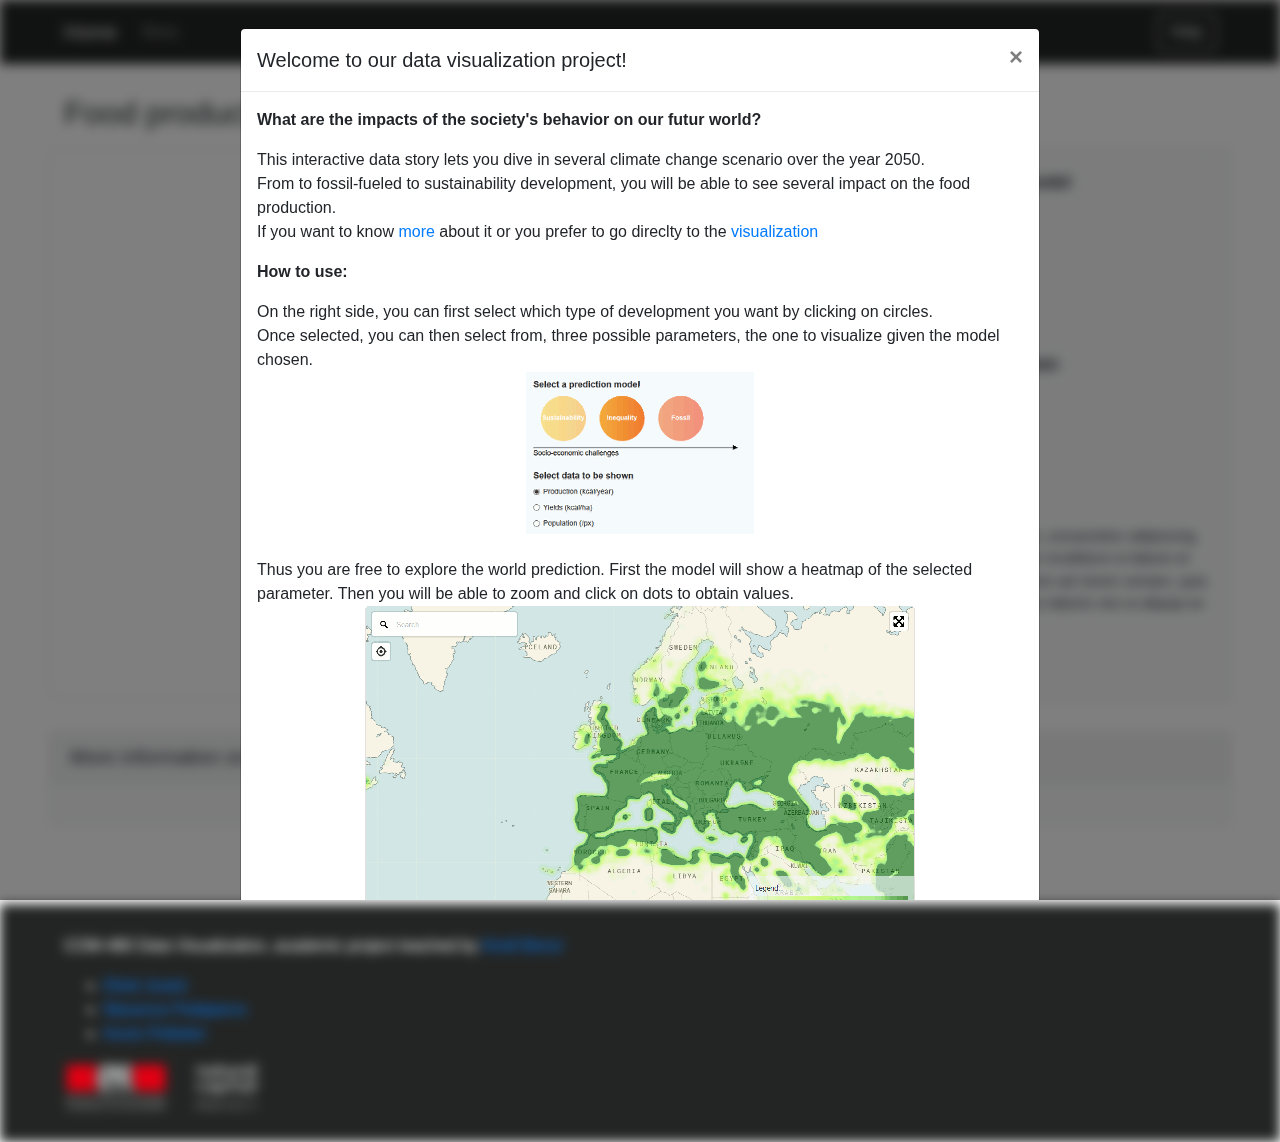
==== index.html @ b072658d "green road explication" ====
<!doctype html>
<html lang="en">

<head>
	<meta charset="utf-8">
	<meta http-equiv="content-type" content="text/html; charset=utf-8">
	<meta name="viewport" content="width=device-width, initial-scale=1.0">

	<title>Food production in 2050</title>
	<meta name="author" content="Eliott Joulot, Maxence Petitpierre, Kevin Pelletier">
 
	<link rel="stylesheet" href="style.css">

	<!-- Bootstrap -->
	<link rel="stylesheet" href="https://maxcdn.bootstrapcdn.com/bootstrap/4.0.0/css/bootstrap.min.css" integrity="sha384-Gn5384xqQ1aoWXA+058RXPxPg6fy4IWvTNh0E263XmFcJlSAwiGgFAW/dAiS6JXm" crossorigin="anonymous">
  	<script src="https://ajax.googleapis.com/ajax/libs/jquery/3.2.1/jquery.min.js"></script>
  	<script src="https://cdnjs.cloudflare.com/ajax/libs/popper.js/1.12.6/umd/popper.min.js"></script>
  	<script src="https://maxcdn.bootstrapcdn.com/bootstrap/4.0.0/js/bootstrap.min.js"></script>

	<!-- Mapbox -->
	<script src='https://api.mapbox.com/mapbox-gl-js/v0.51.0/mapbox-gl.js'></script>
	<script src='https://api.mapbox.com/mapbox-gl-js/plugins/mapbox-gl-geocoder/v2.3.0/mapbox-gl-geocoder.min.js'></script>
	<link href='https://api.mapbox.com/mapbox-gl-js/v0.51.0/mapbox-gl.css' rel='stylesheet' />
	<link rel='stylesheet' href='https://api.mapbox.com/mapbox-gl-js/plugins/mapbox-gl-geocoder/v2.3.0/mapbox-gl-geocoder.css' type='text/css' />


	<script type="text/javascript">
		// Define the default visualisation
        //window.onload = defaultSSP();
    </script>

</head>

<body>
<div class="page_container">

	<nav class="navbar navbar-expand-lg navbar-dark">
		<a class="navbar-brand" href="index.html">Home</a>
		<button class="navbar-toggler" type="button" data-toggle="collapse" data-target="#collapsibleNavbar">
			<span class="navbar-toggler-icon"></span>
		</button>
		
		<div class="collapse navbar-collapse" id="collapsibleNavbar">
			<ul class="navbar-nav mr-auto">
				<li class="nav-item">
					<a class="nav-link" href="info.html">Story</a>
				</li>
			</ul>
			<form class="form-inline my-2 my-lg-0">
				<button class="btn btn-outline-light my-2 my-sm-0" type="button" data-toggle="modal" data-target=".help-modal">Help</button>
			</form>
		</div>
	</nav>


	<div class="content">
		<h2> Food production in 2050 </h2>
		
		<p id="title"></p>

		<div class="row">
			
			<div class="col-xs-12 col-sm-8 container map-container" style="padding: 0px 20px 0px 0px; background-color: white">
				
				<div id='map' style='width: 100%; height: 100%;border-radius: 6px;border: 1px solid #dedddd;'>
				
				</div>
			</div>

			<div class="col col-sm-4 card bg-light container" style="height: auto;">
				<!-- <h5 class="card-header">Settings</h5> -->
				<div class="card-body">
					<form>
						<div class="form-group" style="margin-bottom: 10px">
							<label for="FormControlSelect">Select a prediction model</label>
							<svg id="svg_menu"></svg>
						</div>

						<div class="form-group" style="margin-bottom: 20px">
							<label for="FormControlSelect">Select data to be shown</label>
							<div class="form-check" style="margin-bottom: 10px">
								<input class="form-check-input" type="radio" name="scenario" id="ssp1" value="calories" checked>
								<label class="form-check-label" for="ssp1">Production</label>
							</div>
							<div class="form-check" style="margin-bottom: 10px">
								<input class="form-check-input" type="radio" name="scenario" id="ssp2" value="yields">
								<label class="form-check-label" for="ssp2">Yields</label>
							</div>
							<div class="form-check" style="margin-bottom: 10px">
								<input class="form-check-input" type="radio" name="scenario" id="ssp3" value="population">
								<label class="form-check-label" for="ssp3">Population</label>
							</div>
						</div>

						<div class="form-group" style="margin-bottom: 10px;">
							<label for="FormControlSelect">Information</label>
							<p style="height: 140px;overflow: scroll;font-size: 15px;">
									Lorem ipsum dolor sit amet, consectetur adipiscing elit, sed do eiusmod tempor incididunt ut labore et dolore magna aliqua. Ut enim ad minim veniam, quis nostrud exercitation ullamco laboris nisi ut aliquip ex ea commodo consequat.
							</p>
						</div>

					</form>
				</div>
			</div>
			
		</div>


		<div class="row">

			<div  class="col card bg-light container info-container" style="height: auto;">
				
				<h5 class="card-header">More information on the predictions</h5>
				<div  class="card-body sub-card ">


					<div class="col anyClass" style="padding: 0px;">				
						<div class="SSP" id="SSP1">
								<h4>
									Sustainability—Taking the green road
								</h4>
		
								<div class="row">
									<p class="col col-sm-7">
										<strong>The world shifts gradually, but pervasively, toward a more sustainable path</strong>, emphasizing more inclusive development that respects perceived environmental boundaries. 
										<br>Increasing evidence of and accounting for the social, cultural, and economic costs of environmental degradation and inequality drive this shift. 
										<br><br><strong>Management of the global commons slowly improves</strong>, facilitated by increasingly effective and persistent cooperation and collaboration of local, national, and international organizations and institutions, the private sector, and civil society. Educational and health investments accelerate the demographic transition, leading to a relatively low population. 
										<br>Beginning with current high-income countries, the emphasis on economic growth shifts toward a broader emphasis on human well-being, even at the expense of somewhat slower economic growth over the longer term. Driven by an increasing commitment to achieving development goals, <strong>inequality is reduced both across and within countries</strong>. Investment in environmental technology and changes in tax structures lead to improved resource efficiency, reducing overall energy and resource use and improving environmental conditions over the longer term. Increased investment, financial incentives and changing perceptions make renewable energy more attractive. Consumption is oriented toward low material growth and lower resource and energy intensity.
									</p>
									
									<div class="col col-sm-5 anyClass" style="padding: 0px;padding-left: 20px;margin-top: 20px;">
											<img src="img/sustainable.jpg" alt="Sustainable Landscape" style="height: 300px;"> 
									</div>
								</div>
								
						</div>
		
						<div class="SSP" id="SSP2">
							<h4>
								Middle of the road
							</h4>
		
							<p>
								The world follows a path in which social, economic, and technological trends do not shift markedly from historical patterns. Development and income growth proceeds unevenly, with some countries making relatively good progress while others fall short of expectations. Most economies are politically stable. Globally connected markets function imperfectly. Global and national institutions work toward but make slow progress in achieving sustainable development goals, including improved living conditions and access to education, safe water, and health care. Technological development proceeds apace, but without fundamental breakthroughs.
							</p>
						</div>
		
						<div class="SSP" id="SSP3">
							<h4>
								Regional Rivalry – A Rocky Road
							</h4>
								A resurgent nationalism, concerns about competitiveness and security, and regional conflicts push countries to increasingly focus on domestic or, at most, regional issues. Policies shift over time to become increasingly oriented toward national and regional security issues. Countries focus on achieving energy and food security goals within their own regions at the expense of broader-based development. Investments in education and technological development decline. Economic development is slow, consumption is material-intensive, and inequalities persist or worsen over time. Population growth is low in industrialized and high in developing countries. A low international priority for addressing environmental concerns leads to strong environmental degradation in some regions.
						</div>
		
						<div class="SSP" id="SSP4">
							<h4>
								Inequality – A Road Divided 
							</h4>

							<div class="row">
								<p class="col col-sm-7">
										Highly unequal investments in human capital, combined with increasing disparities in economic opportunity and political power, lead to increasing inequalities and stratification both across and within countries. Over time, a gap widens between an internationally-connected society that contributes to knowledge- and capital-intensive sectors of the global economy, and a fragmented collection of lower-income, poorly educated societies that work in a labor intensive, low-tech economy. Social cohesion degrades and conflict and unrest become increasingly common. Technology development is high in the high-tech economy and sectors. The globally connected energy sector diversifies, with investments in both carbon-intensive fuels like coal and unconventional oil, but also low-carbon energy sources. Environmental policies focus on local issues around middle and high income 	
								</p>
								
								<div class="col col-sm-5 anyClass" style="padding: 0px;padding-left: 20px;margin-top: 20px;">
										<img src="img/inequality.jpg" alt="Inequality Landscape" style="height: 300px;"> 
								</div>
							</div>
							
						</div>
		
						<div class="SSP" id="SSP5">
							<h4>
								Fossil-fueled Development
							</h4>

							<div class="row">
								<p class="col col-sm-7">
										This world places increasing faith in competitive markets, innovation and participatory societies to produce rapid technological progress and development of human capital as the path to sustainable development. Global markets are increasingly integrated. There are also strong investments in health, education, and institutions to enhance human and social capital. At the same time, the push for economic and social development is coupled with the exploitation of abundant fossil fuel resources and the adoption of resource and energy intensive lifestyles around the world. 
									<br>All these factors lead to rapid growth of the global economy, while global population peaks and declines in the 21st century. Local environmental problems like air pollution are successfully managed. There is faith in the ability to effectively manage social and ecological systems, including by geo-engineering if necessary.
								</p>
								
								<div class="col col-sm-5 anyClass" style="padding: 0px;padding-left: 20px;margin-top: 20px;">
										<img src="img/fossil.jpg" alt="Fossil Energy Landscape" style="height: 300px;"> 
								</div>
							</div>
							
							
						</div>
		
		
					</div>

					

				</div>
			</div>
			
		</div>
	</div>


	<footer>
		<p>COM-480 Data Visualization, academic project teached by <a href="https://www.kirellbenzi.com/fr/" target="_blank">Kirell Benzi</a></p>
		<ul>
			<li><a href="https://www.linkedin.com/in/eliottjoulot/" target="_blank">Eliott Joulot</a></li>
			<li><a href="https://www.linkedin.com/in/maxence-petitpierre/?locale=en_US" target="_blank">Maxence Petitpierre</a></li>
			<li><a href="https://www.linkedin.com/in/pelletier-kevin/?locale=en_US" target="_blank">Kevin Pelletier</a></li>
		</ul>
		
		<a href="https://www.epfl.ch" target="_blank"><img src="src/images/EPFL.png" alt="EPFL" height="50" style="margin-right: 20px"></a>
		<a href="https://naturalcapitalproject.stanford.edu" target="_blank"><img src="src/images/natcap.png" alt="NatCap" height="50"></a>
	</footer>


	<script src="help_popup.js"></script>
	<script src="main.js"></script>
	<script src="lib/d3.min.js"></script>
	<script src="lib/topojson.min.js"></script>
	

</div>
</body>

<!-- Help modal -->
<div class="modal fade help-modal" tabindex="-1" role="dialog" aria-labelledby="helpModal" aria-hidden="true">
	<div class="modal-dialog modal-lg modal-dialog-centered">
		<div class="modal-content">
			<div class="modal-header">
				<h5 class="modal-title" id="exampleModalLabel">Welcome to our data visualization project!</h5>
				<button type="button" class="close" data-dismiss="modal" aria-label="Close">
				<span aria-hidden="true">&times;</span>
				</button>
			</div>
			<div class="modal-body" w3-include-html="content.html">
				<p><strong>What are the impacts of the society's behavior on our futur world?</strong></p>
				<p>
					This interactive data story lets you dive in several climate change scenario over the year 2050. 
					<br>From to fossil-fueled to sustainability development, you will be able to see several impact on the food production.
					<br>If you want to know <a href="info.html">more</a> about it or you prefer to go direclty to the <a href="index.html">visualization</a>
				</p>
				<p><strong>How to use:</strong></p>
				<p>
					On the right side, you can first select which type of development you want by clicking on circles. </br>
				    Once selected, you can then select from, three possible parameters, the one to visualize given the model chosen.</br>
					<img src="img/select_model.gif" alt="Select Model Gif" style="display: block;margin-left: auto;margin-right: auto;">
				    <br>
					Thus you are free to explore the world prediction. First the model will show a heatmap of the selected parameter. Then you will be able to zoom and click on dots to obtain values.
					<br>
					<img src="img/map_resized.gif" alt="Map Point View Gif" style="display: block;margin-left: auto;margin-right: auto;">
				</p>

			</div>

			<div class="modal-footer mr-auto">
				<p><strong>We highly recommend to use Chrome for a smoother experience.</strong></p>
			</div>
				
			<script>
				$(document).ready(function() {
					if(1) { //navigator.userAgent.indexOf("Chrome") == -1 
						
						var footer = document.createElement("div");
						footer.className = "modal-footer mr-auto";

						var chromeAdvice = document.createElement("p");
						chromeAdvice.innerHTML = "We highly recommend to use Chrome for a smoother experience."

						footer.appendChild(chromeAdvice);

						var elem = document.getElementsByClassName('modal-content');
						//elem.appendChild(footer);
					}

				});

			</script>
			
			
		</div>
	</div>
</div>




</html>
---- style.css ----
/*
This CSS governs the appearance of our site.
You can find the basic concepts of CSS here: https://developer.mozilla.org/en-US/docs/Learn/CSS/Introduction_to_CSS/How_CSS_works
*/

:root {
	--width: 90%;
	--blue: #0984e3 !important;
	--red: #e55039 !important;
	--green: #1dd1a1 !important;
	--orange: #fa983a !important;
	--yellow: #ffeaa7 !important;
	--purple: #a29bfe !important;
	--pink: #ef5777 !important;
	--asphalt: #232524 !important;
	--grey: #ececec !important;


  }

.anyClass {
  height:auto;
  overflow-y: scroll;
}

.SSP {
	/*visibility: hidden; */
	display:none;
}

.navbar {
	margin-bottom: 30px;
	padding: 0 calc((100% - var(--width))/2) !important;
	background-color: var(--asphalt);
	padding-bottom: 12px !important;
	padding-top: 12px !important;
}

.content {
	width: var(--width);
    margin-right: auto;
    margin-left: auto;
	/* background */
	background: white;
	/* default text */
	font-family: sans-serif;
	font-size: 1.1rem;
	margin-bottom: 40px;
	margin-top: 10px;
}

.container {
	border-radius: 6px;
	height: 550px;
	width: 300px;
	padding: 10px 0;
	background-color: white !important;
	padding-left: 0px;
    padding-right: 0px;
}

.container label {
	font-weight: bold;
}

.container .form-check label{
	font-weight: 500;
}

.card.container{
	padding: 0px;
}


.sub-card {
	width: auto;
}

.info-container {
	height: auto;
	text-align: justify;
	margin-top: 30px;
	height: auto;
}

.info-container p{
    font-size: 0.9em;
    margin-top: 20px;
}


.textJustify {
	text-align: justify;
	text-justify: auto;
	margin-right: 40px;
	margin-left: 30px;
	margin-top: 40px;
}

/*
LOADING ANIMATION
*/
.divGif {
	height : 100%;
	background-color: rgb(0,0,0,0.6);  /*#00000b3*/
	position : relative;
	opacity: 50%;
}
.loadingImg {
	height : 100px;
	width : 100%;
	top : 38%;
	position : sticky;
}
.loadingText {
	top : 37%;
	color : white;
	text-align:  center;
	position : relative;
	font-size:  larger;
	font-weight:  bold;
}

/*
LEGEND
*/
.legend {
	background-color: #f5f8f9a3;
    height: 80px;
    width: 274px;
    position: absolute;
    right: 0px;
	bottom: 20px;
}
.legend_title {
	color: #3b3d3e;
    padding: 10px 10px 0px 10px;
    font-size: 12px;
	font-weight: 500;
}
.legend_colors{
	width: auto;
	height: 20px; 
	margin: 4px 10px 0px 10px;
}
.legend_values{
	width: 100%; 
	overflow: hidden;
}
#legend_value_min{
	float: left;
    margin-left: 10px;
}
#legend_value_max{
	float: right;
    margin-right: 10px;
}

/*
POPUP
*/
.popup_title{
	padding-bottom: 10px;
	border-bottom: 1px solid #ddd;
}
.popup_value{
	font-size: 1.3em;
	padding-top: 4px;
	margin-bottom: 4px;
}

.form-check{
	font-size: 0.9rem;
}

/* SVG Menu */

#svg_menu {
	width: 100%;
	height: 130px;
	background-color: #f8f9fa;
}

.stop-left1 {
	stop-color: #F8D147;  /* Indigo */
}
.stop-right1 {
	stop-color: #F5B13F;  /* Teal */
}
.stop-left2 {
	stop-color: #F3AB3D;  /* Indigo */
}
.stop-right2 {
	stop-color: #EF7930;  /* Teal */
}
.stop-left3 {
	stop-color: #EE732F;  /* Indigo */
}
.stop-right3 {
	stop-color: #EC4826;  /* Teal */
}
.filled1 {
	fill: url(#gradient1);
}
.filled2 {
	fill: url(#gradient2);
}
.filled3 {
	fill: url(#gradient3);
}

.filled1, .filled2, .filled3 {
	opacity: 0.6;
	/*fill : blue;*/
	cursor: pointer;
}

.svg_circle_click {
	opacity: 1;
}

.circle_text {
	fill: white;
	text-anchor: middle;
	alignment-baseline: middle;
	dominant-baseline: middle;
	font-size: 13px;
	cursor: pointer;
	font-weight: bold;
}

.legend_txt {
	color: black;
	text-align: center;
	font-size: 14px;
}

.story {
	width: 600px;
	margin-left: 28%;
}

.figure_legend {
	margin-left: 35%;
	position: inherit;
}

body.modal-open .page_container{
    -webkit-filter: blur(6px);
    -moz-filter: blur(6px);
    -o-filter: blur(6px);
    -ms-filter: blur(6px);
    filter: blur(6px);
}

footer {
	color: white;
	height: auto;
	margin-top: 80px;
	padding: 30px calc((100% - var(--width))/2) !important;
	background-color: var(--asphalt);
}
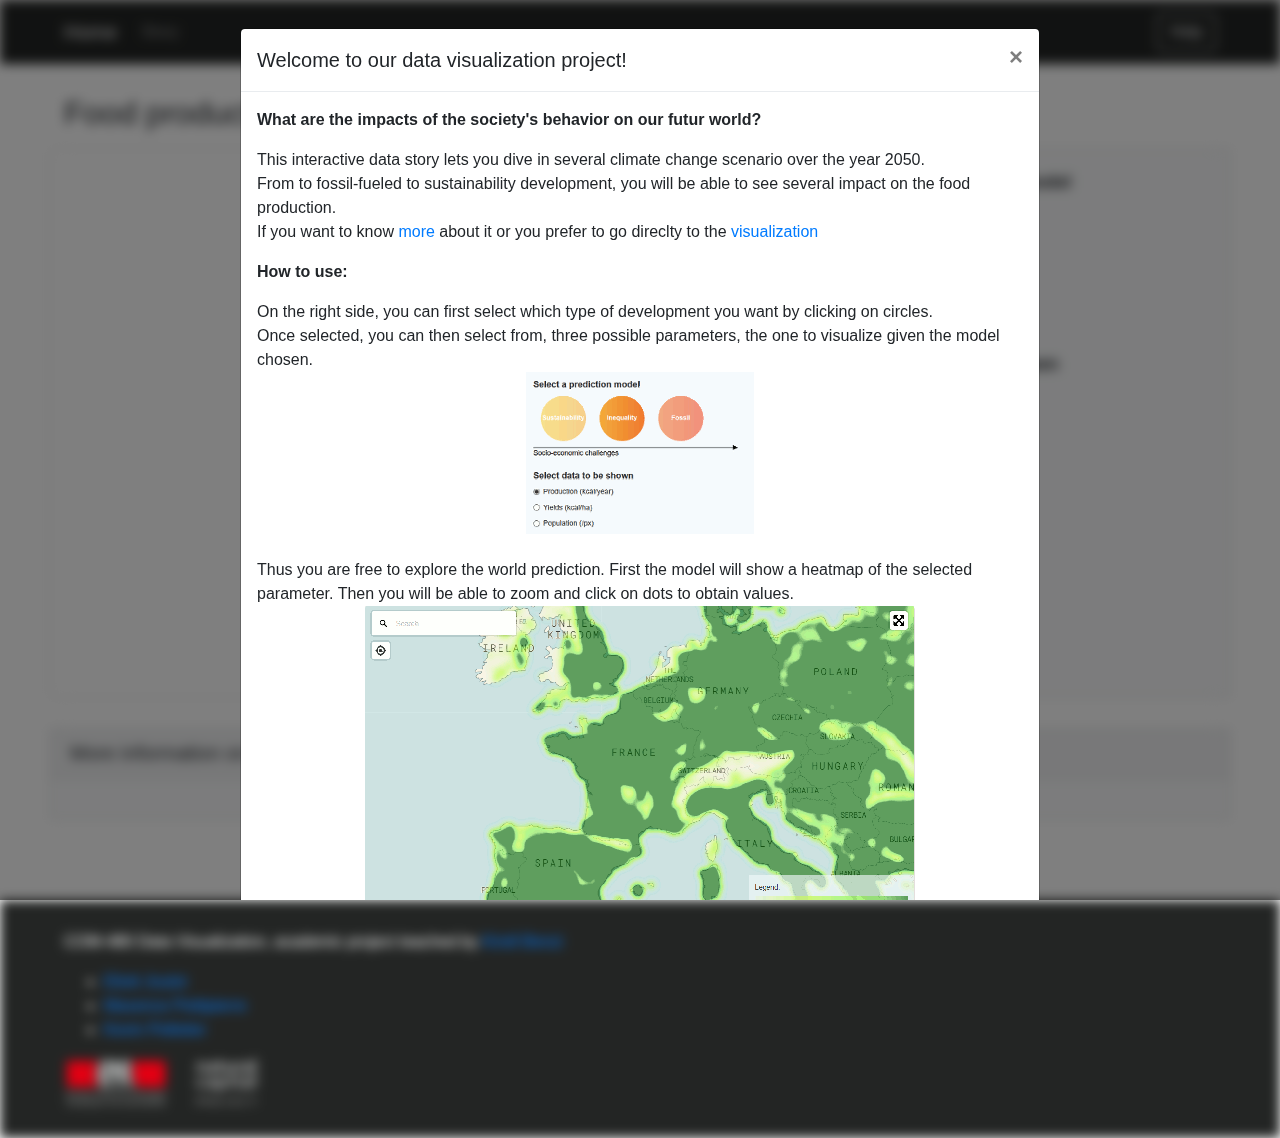
==== commit efe8dc99: "Update index.html" ====
--- a/index.html
+++ b/index.html
@@ -94,8 +94,14 @@
 
 						<div class="form-group" style="margin-bottom: 10px;">
 							<label for="FormControlSelect">Information</label>
-							<p style="height: 140px;overflow: scroll;font-size: 15px;">
-									Lorem ipsum dolor sit amet, consectetur adipiscing elit, sed do eiusmod tempor incididunt ut labore et dolore magna aliqua. Ut enim ad minim veniam, quis nostrud exercitation ullamco laboris nisi ut aliquip ex ea commodo consequat.
+							<p class="SSP" id="SSP1" style="height: 140px;overflow: scroll;font-size: 15px;">
+									Lorem ipsum dolor sit amet, 
+							</p>
+							<p  class="SSP" id="SSP4" style="height: 140px;overflow: scroll;font-size: 15px;">
+									consectetur adipiscing elit, 
+							</p>
+							<p  class="SSP" id="SSP5" style="height: 140px;overflow: scroll;font-size: 15px;">
+									consectetur 
 							</p>
 						</div>
 
@@ -116,22 +122,22 @@
 
 					<div class="col anyClass" style="padding: 0px;">				
 						<div class="SSP" id="SSP1">
-								<h4>
-									Sustainability—Taking the green road
-								</h4>
-		
-								<div class="row">
-									<p class="col col-sm-7">
-										<strong>The world shifts gradually, but pervasively, toward a more sustainable path</strong>, emphasizing more inclusive development that respects perceived environmental boundaries. 
-										<br>Increasing evidence of and accounting for the social, cultural, and economic costs of environmental degradation and inequality drive this shift. 
-										<br><br><strong>Management of the global commons slowly improves</strong>, facilitated by increasingly effective and persistent cooperation and collaboration of local, national, and international organizations and institutions, the private sector, and civil society. Educational and health investments accelerate the demographic transition, leading to a relatively low population. 
-										<br>Beginning with current high-income countries, the emphasis on economic growth shifts toward a broader emphasis on human well-being, even at the expense of somewhat slower economic growth over the longer term. Driven by an increasing commitment to achieving development goals, <strong>inequality is reduced both across and within countries</strong>. Investment in environmental technology and changes in tax structures lead to improved resource efficiency, reducing overall energy and resource use and improving environmental conditions over the longer term. Increased investment, financial incentives and changing perceptions make renewable energy more attractive. Consumption is oriented toward low material growth and lower resource and energy intensity.
-									</p>
-									
-									<div class="col col-sm-5 anyClass" style="padding: 0px;padding-left: 20px;margin-top: 20px;">
-											<img src="img/sustainable.jpg" alt="Sustainable Landscape" style="height: 300px;"> 
-									</div>
+							<h4>
+								Sustainability—Taking the green road
+							</h4>
+	
+							<div class="row">
+								<p class="col col-sm-7">
+									<strong>The world shifts gradually, but pervasively, toward a more sustainable path</strong>, emphasizing more inclusive development that respects perceived environmental boundaries. 
+									<br>Increasing evidence of and accounting for the social, cultural, and economic costs of environmental degradation and inequality drive this shift. 
+									<br><br><strong>Management of the global commons slowly improves</strong>, facilitated by increasingly effective and persistent cooperation and collaboration of local, national, and international organizations and institutions, the private sector, and civil society. Educational and health investments accelerate the demographic transition, leading to a relatively low population. 
+									<br>Beginning with current high-income countries, the emphasis on economic growth shifts toward a broader emphasis on human well-being, even at the expense of somewhat slower economic growth over the longer term. Driven by an increasing commitment to achieving development goals, <strong>inequality is reduced both across and within countries</strong>. Investment in environmental technology and changes in tax structures lead to improved resource efficiency, reducing overall energy and resource use and improving environmental conditions over the longer term. Increased investment, financial incentives and changing perceptions make renewable energy more attractive. Consumption is oriented toward low material growth and lower resource and energy intensity.
+								</p>
+								
+								<div class="col col-sm-5 anyClass" style="padding: 0px;padding-left: 20px;margin-top: 20px;">
+										<img src="img/sustainable.jpg" alt="Sustainable Landscape" style="height: 300px;"> 
 								</div>
+							</div>
 								
 						</div>
 		
@@ -159,7 +165,10 @@
 
 							<div class="row">
 								<p class="col col-sm-7">
-										Highly unequal investments in human capital, combined with increasing disparities in economic opportunity and political power, lead to increasing inequalities and stratification both across and within countries. Over time, a gap widens between an internationally-connected society that contributes to knowledge- and capital-intensive sectors of the global economy, and a fragmented collection of lower-income, poorly educated societies that work in a labor intensive, low-tech economy. Social cohesion degrades and conflict and unrest become increasingly common. Technology development is high in the high-tech economy and sectors. The globally connected energy sector diversifies, with investments in both carbon-intensive fuels like coal and unconventional oil, but also low-carbon energy sources. Environmental policies focus on local issues around middle and high income 	
+										Highly unequal investments in human capital, combined with increasing disparities in economic opportunity and political power, lead to <strong>increasing inequalities and stratification both across and within countries</strong>. 
+										<br><br>Over time, <strong>a gap widens between an internationally-connected society</strong> that contributes to knowledge- and capital-intensive sectors of the global economy, <strong>and a fragmented collection of lower-income, poorly educated societies </strong>that work in a labor intensive, low-tech economy. 
+										<br>Social cohesion degrades and conflict and unrest become increasingly common. Technology development is high in the high-tech economy and sectors. The globally connected energy sector diversifies, with investments in both carbon-intensive fuels like coal and unconventional oil, but also low-carbon energy sources. 
+										<br>Environmental policies focus on local issues around middle and high income 	
 								</p>
 								
 								<div class="col col-sm-5 anyClass" style="padding: 0px;padding-left: 20px;margin-top: 20px;">
@@ -176,7 +185,8 @@
 
 							<div class="row">
 								<p class="col col-sm-7">
-										This world places increasing faith in competitive markets, innovation and participatory societies to produce rapid technological progress and development of human capital as the path to sustainable development. Global markets are increasingly integrated. There are also strong investments in health, education, and institutions to enhance human and social capital. At the same time, the push for economic and social development is coupled with the exploitation of abundant fossil fuel resources and the adoption of resource and energy intensive lifestyles around the world. 
+									<strong>This world places increasing faith in competitive markets</strong>, innovation and participatory societies to produce rapid technological progress and development of human capital as the path to sustainable development. 
+									<br><br>Global markets are increasingly integrated. There are also strong investments in health, education, and institutions to enhance human and social capital. At the same time, the push for economic and social development is coupled with <strong>the exploitation of abundant fossil fuel resources</strong> and the adoption of resource and energy intensive lifestyles around the world. 
 									<br>All these factors lead to rapid growth of the global economy, while global population peaks and declines in the 21st century. Local environmental problems like air pollution are successfully managed. There is faith in the ability to effectively manage social and ecological systems, including by geo-engineering if necessary.
 								</p>
 								
--- a/style.css
+++ b/style.css
@@ -139,7 +139,7 @@
     font-size: 12px;
 	font-weight: 500;
 }
-.legend_colors{
+#legend_colors{
 	width: auto;
 	height: 20px; 
 	margin: 4px 10px 0px 10px;
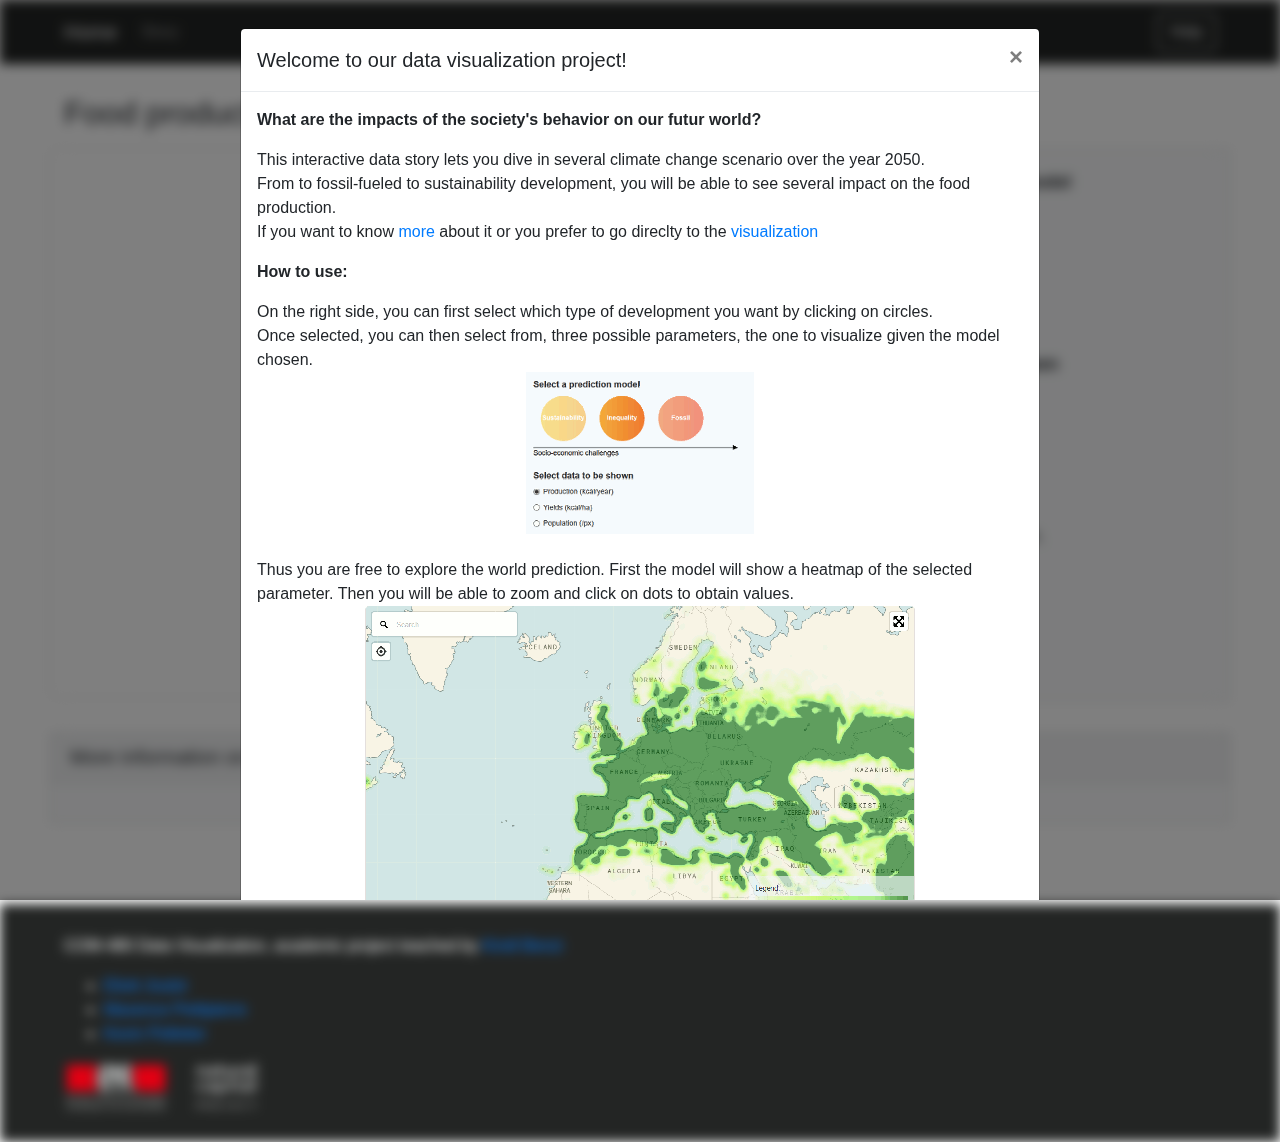
==== commit 390420da: "Removed id issue" ====
--- a/index.html
+++ b/index.html
@@ -79,7 +79,7 @@
 						<div class="form-group" style="margin-bottom: 20px">
 							<label for="FormControlSelect">Select data to be shown</label>
 							<div class="form-check" style="margin-bottom: 10px">
-								<input class="form-check-input" type="radio" name="scenario" id="ssp1" value="calories" checked>
+								<input class="form-check-input" type="radio" name="scenario" id="ssp1" value="calorines" checked>
 								<label class="form-check-label" for="ssp1">Production</label>
 							</div>
 							<div class="form-check" style="margin-bottom: 10px">
@@ -94,14 +94,8 @@
 
 						<div class="form-group" style="margin-bottom: 10px;">
 							<label for="FormControlSelect">Information</label>
-							<p class="SSP" id="SSP1" style="height: 140px;overflow: scroll;font-size: 15px;">
-									Lorem ipsum dolor sit amet, 
-							</p>
-							<p  class="SSP" id="SSP4" style="height: 140px;overflow: scroll;font-size: 15px;">
-									consectetur adipiscing elit, 
-							</p>
-							<p  class="SSP" id="SSP5" style="height: 140px;overflow: scroll;font-size: 15px;">
-									consectetur 
+							<p style="height: 140px;overflow: scroll;font-size: 15px;">
+								Lorem ipsum dolor sit amet, 
 							</p>
 						</div>
 
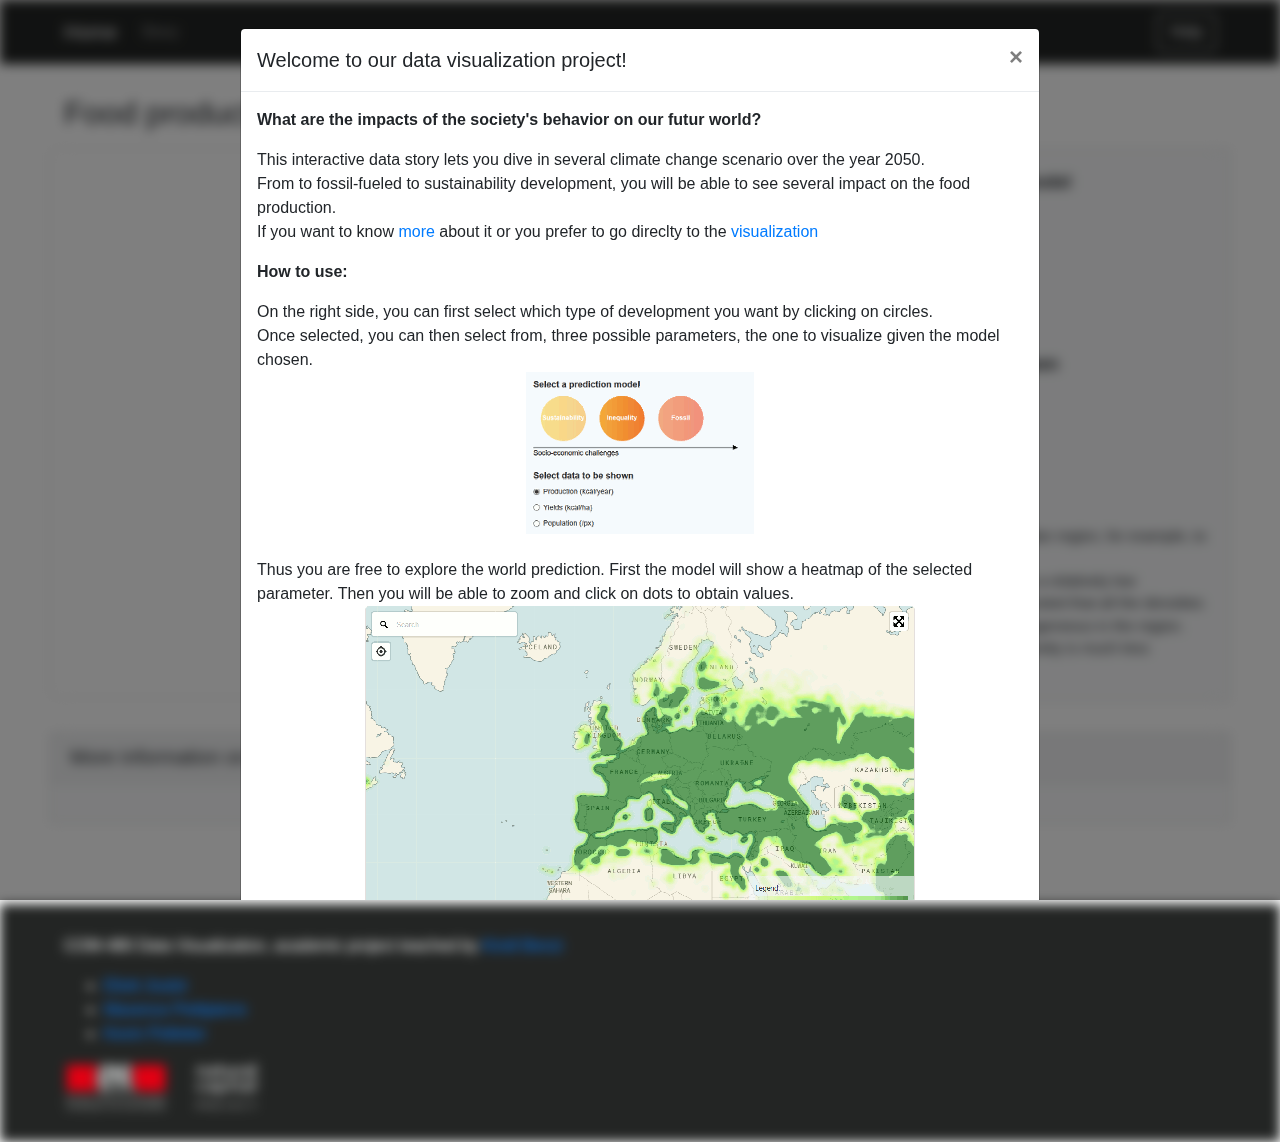
==== commit 7130ec3c: "Update index.html" ====
--- a/index.html
+++ b/index.html
@@ -95,7 +95,13 @@
 						<div class="form-group" style="margin-bottom: 10px;">
 							<label for="FormControlSelect">Information</label>
 							<p style="height: 140px;overflow: scroll;font-size: 15px;">
-								Lorem ipsum dolor sit amet, 
+									Let's take a look at the Indian region, for example, to compare the models.
+									<br>
+									In the first model, we have a  relatively low population. It can also be noted that all the densities presented are rather homogeneous in the region. 
+									<br>
+									As expected, this homogeneity is much less noticeable in the second model, where we see more distinct areas.
+									<br>
+									Finally, it is interesting to look at production, which increases more in the third model than in the two others.
 							</p>
 						</div>
 
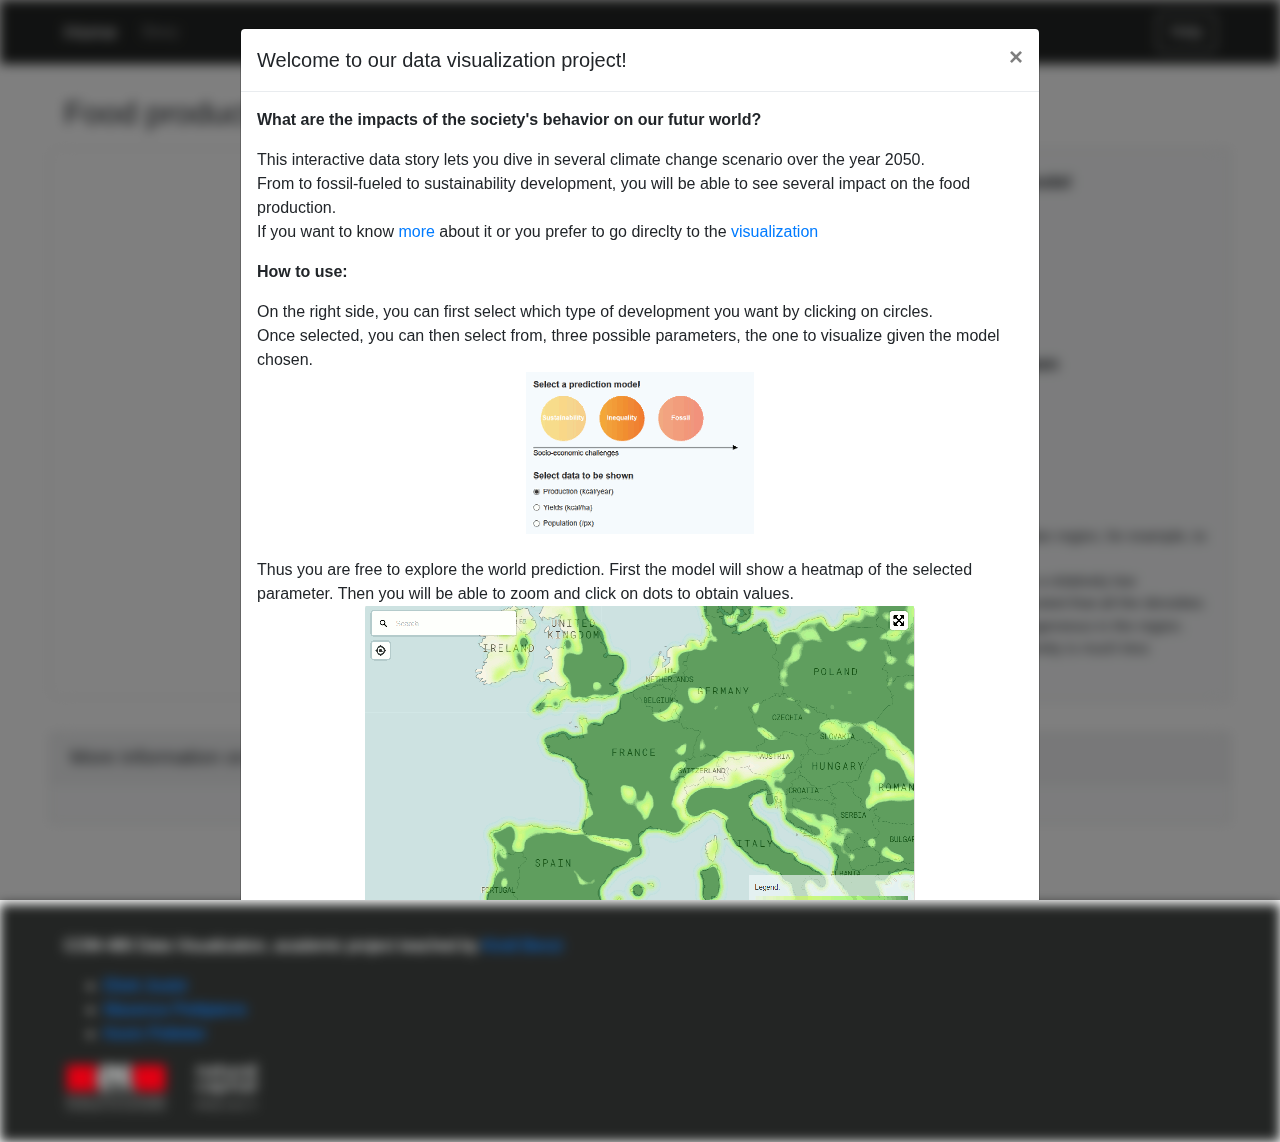
==== commit 64555e65: "Update index.html" ====
--- a/index.html
+++ b/index.html
@@ -79,7 +79,7 @@
 						<div class="form-group" style="margin-bottom: 20px">
 							<label for="FormControlSelect">Select data to be shown</label>
 							<div class="form-check" style="margin-bottom: 10px">
-								<input class="form-check-input" type="radio" name="scenario" id="ssp1" value="calorines" checked>
+								<input class="form-check-input" type="radio" name="scenario" id="ssp1" value="calories" checked>
 								<label class="form-check-label" for="ssp1">Production</label>
 							</div>
 							<div class="form-check" style="margin-bottom: 10px">
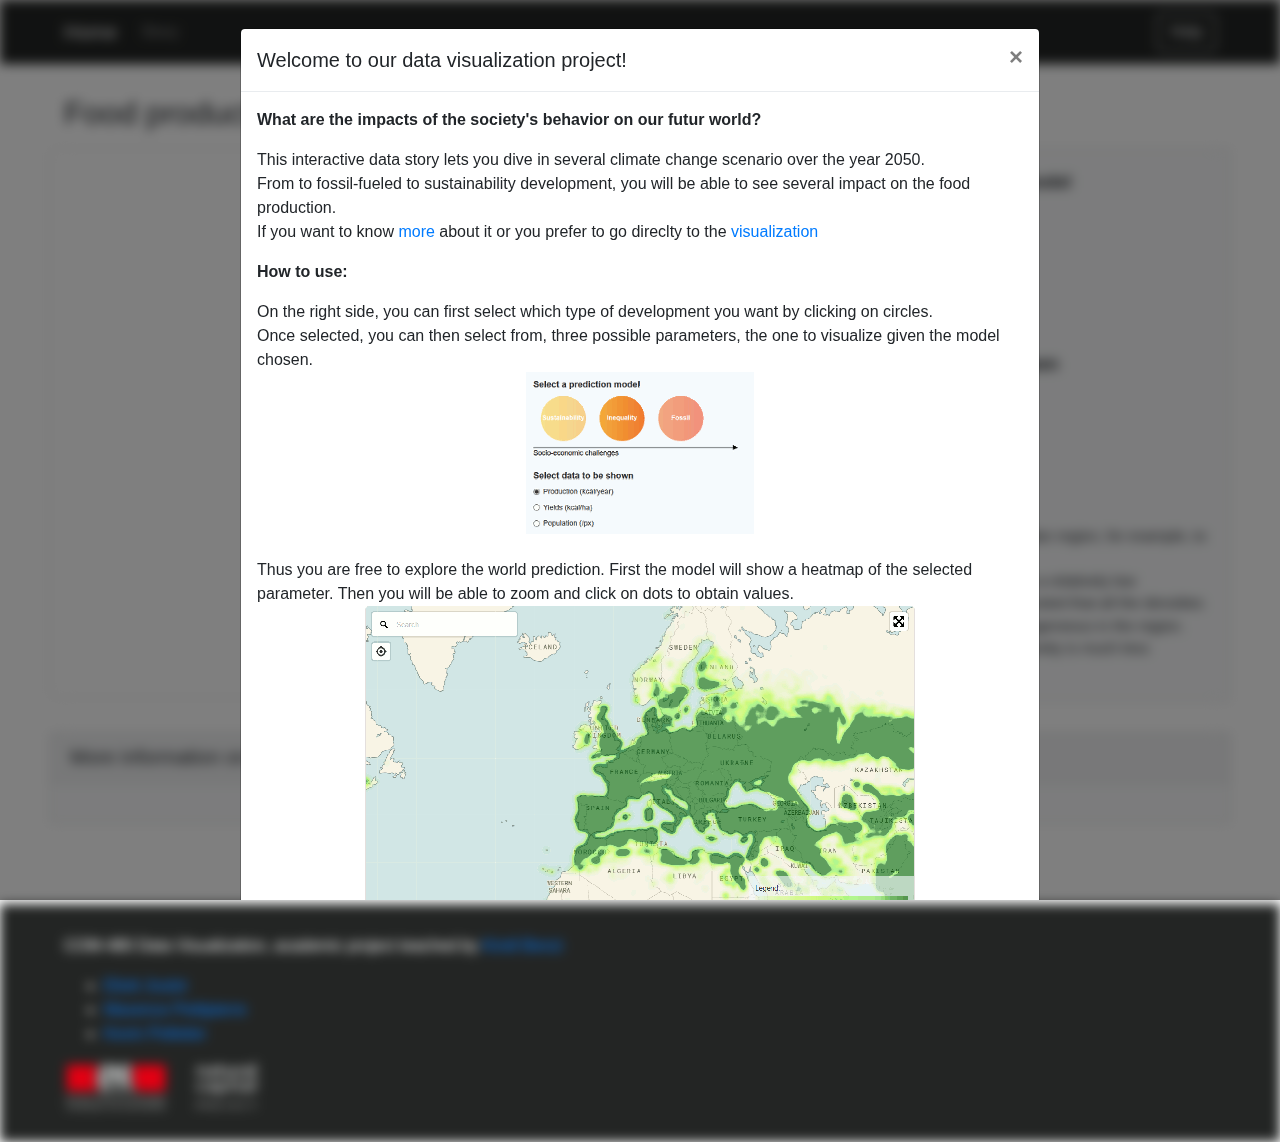
==== commit 70edbc95: "Update index.html" ====
--- a/index.html
+++ b/index.html
@@ -101,7 +101,7 @@
 									<br>
 									As expected, this homogeneity is much less noticeable in the second model, where we see more distinct areas.
 									<br>
-									Finally, it is interesting to look at production, which increases more in the third model than in the two others.
+									Finally, it is interesting to look at production, which increases more in the third model than in the two others. Fossil development brings people into cities. Thus this development is more powerfull in term of yields and production but with strong sustainability weakness. The difference are not that consequent in heatmap and so we advise you to go deeper in interested regions.
 							</p>
 						</div>
 
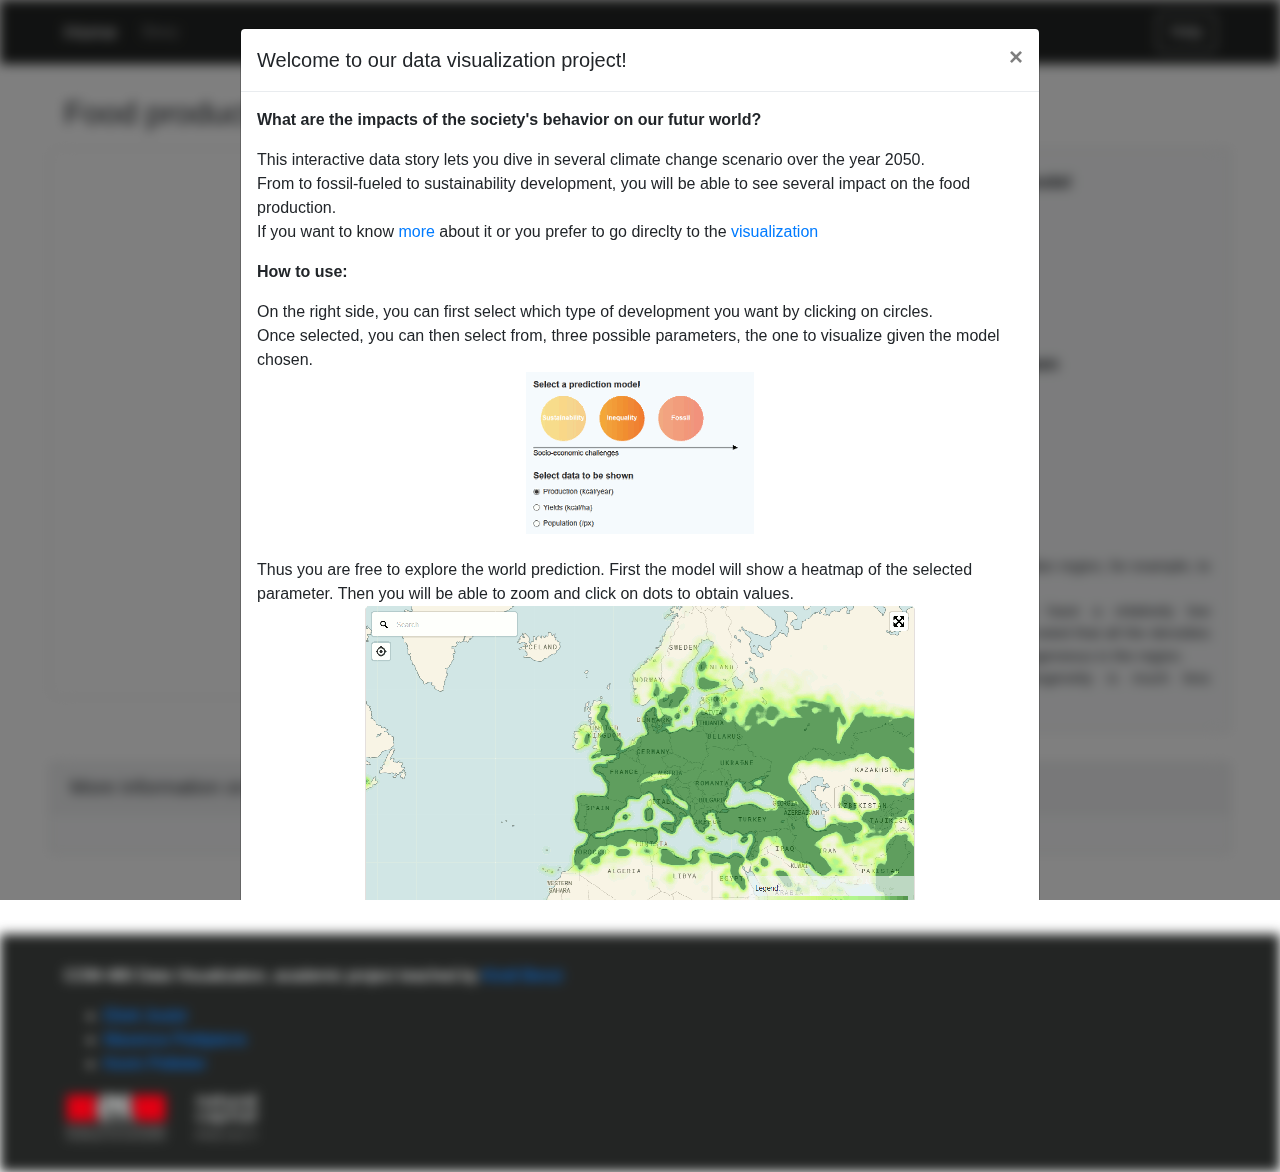
==== commit 12763690: "Add Python Notebook" ====
--- a/index.html
+++ b/index.html
@@ -94,7 +94,7 @@
 
 						<div class="form-group" style="margin-bottom: 10px;">
 							<label for="FormControlSelect">Information</label>
-							<p style="height: 140px;overflow: scroll;font-size: 15px;">
+							<p class="info-container"  style="height: 140px;overflow: scroll;font-size: 15px;">
 									Let's take a look at the Indian region, for example, to compare the models.
 									<br>
 									In the first model, we have a  relatively low population. It can also be noted that all the densities presented are rather homogeneous in the region. 
